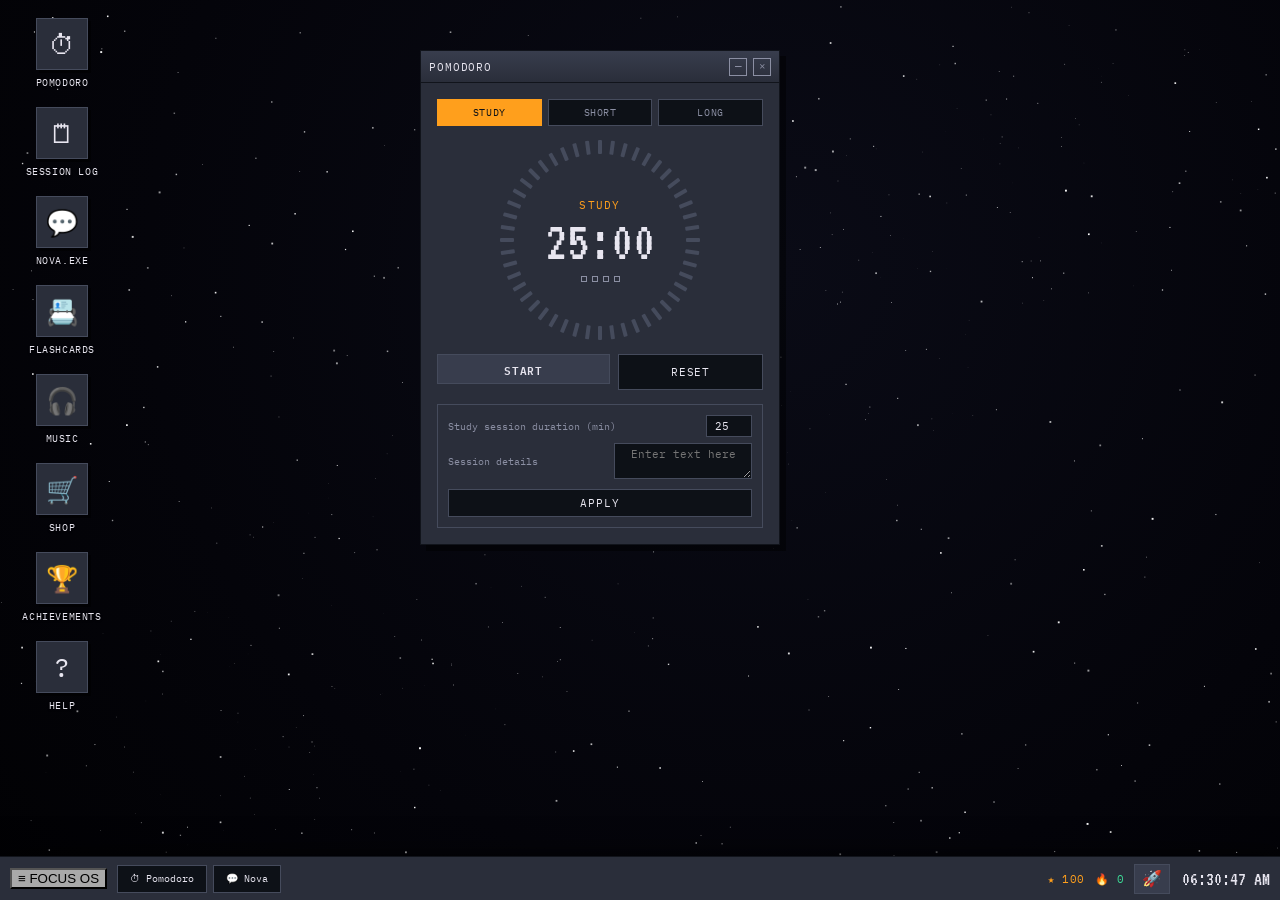
==== docs/index.html @ c4fb70cc "Rename docs" ====
<!DOCTYPE html>
<html lang="en">
<head>
  <meta charset="UTF-8">
  <meta name="viewport" content="width=device-width, initial-scale=1.0">
  <title>FocusOS — Master Environment</title>
  <link rel="preconnect" href="https://fonts.googleapis.com">
  <link href="https://fonts.googleapis.com/css2?family=VT323&family=IBM+Plex+Mono:wght@400;500;600&display=swap" rel="stylesheet">
  <link rel="stylesheet" type="text/css" href="style.css">
  <link rel="stylesheet" type="text/css" href="gamification.css">

  <script type="importmap">
  { "imports": {
      "three": "https://cdn.jsdelivr.net/npm/three@0.160.0/build/three.module.js",
      "three/addons/": "https://cdn.jsdelivr.net/npm/three@0.160.0/examples/jsm/"
  }}
  </script>

  <style>
    /* NUCLEAR OVERRIDE: Forces all container layers to become transparent glass */
    html, body, #desktop {
      background: transparent !important;
      background-image: none !important;
      font-family: 'IBM Plex Mono', monospace;
    }

    #space-bg {
      position: fixed;
      top: 0; left: 0;
      width: 100vw; height: 100vh;
      z-index: -100;
      pointer-events: none; 
    }

    /* ==========================================
       SHARED APP PALETTE (NOVA & FLASHCARDS)
    ========================================== */
    #win-nova, #win-flashcards {
      --bg: #0D1117;
      --panel: #2A2E3A;
      --panel-light: #383D4D;
      --text: #E8E6F0;
      --muted: #8B8FA3;
      --track: #454B5C;
      --focus: #FF9F1C;
      --short: #7C5CFF;
      --long: #3DDC97;
      --danger: #FF5470;
    }

    /* ==========================================
       NOVA.EXE SPECIFIC STYLES
    ========================================== */
    #win-nova {
      width: 420px; height: 540px;
      background: var(--panel);
      border: 1px solid #11141b;
      box-shadow: 6px 6px 0 rgba(0,0,0,0.45);
      display: none; flex-direction: column;
    }
    #win-nova .titlebar {
      background: linear-gradient(to bottom, var(--panel-light), var(--panel));
      border-bottom: 1px solid #11141b;
    }
    #win-nova .content {
      flex: 1; display: flex; flex-direction: column; overflow: hidden;
    }
    #win-nova .messages {
      flex: 1; overflow-y: auto; padding: 12px; display: flex; flex-direction: column; gap: 10px;
    }
    #win-nova .messages::-webkit-scrollbar { width: 6px; }
    #win-nova .messages::-webkit-scrollbar-track { background: var(--bg); }
    #win-nova .messages::-webkit-scrollbar-thumb { background: var(--track); }
    #win-nova .msg {
      max-width: 85%; padding: 8px 10px; font-size: 11px; line-height: 1.6; border: 1px solid var(--track); word-wrap: break-word;
    }
    #win-nova .msg-user { align-self: flex-end; background: var(--bg); }
    #win-nova .msg-nova { align-self: flex-start; background: var(--panel-light); }
    #win-nova .msg-label { font-size: 9px; letter-spacing: 0.08em; text-transform: uppercase; color: var(--muted); margin-bottom: 4px; }
    #win-nova .msg-user .msg-label { color: var(--focus); }
    #win-nova .msg-nova .msg-label { color: var(--short); }
    #win-nova .msg-body { color: var(--text); white-space: pre-wrap; }
    #win-nova .typing-indicator { align-self: flex-start; font-size: 10px; color: var(--muted); letter-spacing: 0.06em; padding: 6px 12px; display: none; }
    #win-nova .typing-indicator.visible { display: block; }
    #win-nova .empty-state { flex: 1; display: flex; align-items: center; justify-content: center; flex-direction: column; gap: 8px; color: var(--muted); }
    #win-nova .empty-state .glyph { font-size: 32px; opacity: 0.5; }
    #win-nova .empty-state .hint { font-size: 10px; letter-spacing: 0.06em; }
    #win-nova .input-bar { flex: none; display: flex; gap: 6px; padding: 10px 12px; border-top: 1px solid #11141b; background: var(--panel); }
    #win-nova .input-bar input { flex: 1; background: var(--bg); border: 1px solid var(--track); color: var(--text); font-family: inherit; font-size: 11px; padding: 8px; outline: none; }
    #win-nova .input-bar input:focus { border-color: var(--muted); }
    #win-nova .input-bar input::placeholder { color: var(--muted); }
    #win-nova .input-bar .btn { padding: 8px 14px; font-size: 10px; letter-spacing: 0.08em; font-family: inherit; background: var(--bg); border: 1px solid var(--track); color: var(--text); cursor: pointer; flex: none; }
    #win-nova .input-bar .btn.primary { background: var(--focus); color: #0D1117; border-color: var(--focus); font-weight: 600; }
    #win-nova .input-bar .btn.danger:hover { border-color: var(--danger); color: var(--danger); }
    #win-nova .chat-error { font-size: 10px; color: var(--danger); padding: 0 12px 6px; min-height: 0; letter-spacing: 0.04em; }

    /* ==========================================
       FLASHCARDS.EXE SPECIFIC STYLES
    ========================================== */
    #win-flashcards {
      width: 400px;
      background: var(--panel);
      border: 1px solid #11141b;
      box-shadow: 6px 6px 0 rgba(0,0,0,0.45);
      display: flex; flex-direction: column;
    }
    #win-flashcards .titlebar {
      background: linear-gradient(to bottom, var(--panel-light), var(--panel));
      border-bottom: 1px solid #11141b;
    }
    #win-flashcards .content { padding: 16px; }
    .fc-input-area { margin-bottom: 12px; }
    .fc-input-area textarea {
      width: 100%; height: 80px; background: var(--bg); border: 1px solid var(--track);
      color: var(--text); font-family: inherit; font-size: 11px; padding: 8px; resize: vertical; outline: none;
    }
    .fc-input-area textarea:focus { border-color: var(--muted); }
    .fc-input-area textarea::placeholder { color: var(--muted); }
    #win-flashcards .btn { padding: 8px 0; font-size: 11px; letter-spacing: 0.08em; font-family: inherit; background: var(--bg); border: 1px solid var(--track); color: var(--text); cursor: pointer; width: 100%; }
    #win-flashcards .btn:hover { border-color: var(--muted); }
    #win-flashcards .btn.primary { background: var(--focus); color: #0D1117; border-color: var(--focus); font-weight: 600; }
    #win-flashcards .btn.primary:hover { opacity: 0.9; }
    #win-flashcards .btn.primary:disabled { opacity: 0.4; cursor: not-allowed; }
    .fc-error { font-size: 10px; color: var(--danger); margin-top: 6px; min-height: 16px; letter-spacing: 0.04em; }
    .fc-loading { font-size: 10px; color: var(--muted); letter-spacing: 0.06em; text-align: center; padding: 8px 0; display: none; }
    .fc-loading.visible { display: block; }
    .fc-deck { display: none; flex-direction: column; align-items: center; margin-top: 14px; border-top: 1px solid var(--track); padding-top: 14px; }
    .fc-deck.visible { display: flex; }
    .fc-card-wrapper { perspective: 800px; width: 100%; height: 200px; cursor: pointer; }
    .fc-card { width: 100%; height: 100%; position: relative; transform-style: preserve-3d; transition: transform 0.5s ease; }
    .fc-card.flipped { transform: rotateY(180deg); }
    .fc-face { position: absolute; width: 100%; height: 100%; backface-visibility: hidden; display: flex; flex-direction: column; justify-content: center; align-items: center; padding: 20px; border: 1px solid var(--track); }
    .fc-front { background: var(--bg); }
    .fc-back { background: var(--panel-light); transform: rotateY(180deg); }
    .fc-meta { position: absolute; top: 10px; left: 12px; right: 12px; display: flex; justify-content: space-between; align-items: center; }
    .fc-subject { font-size: 9px; padding: 2px 8px; background: var(--panel); color: var(--muted); letter-spacing: 0.06em; text-transform: uppercase; }
    .fc-diff { font-size: 9px; padding: 2px 8px; font-weight: 600; letter-spacing: 0.06em; text-transform: uppercase; }
    .fc-diff-easy   { background: rgba(61,220,151,0.15); color: var(--long); }
    .fc-diff-medium { background: rgba(255,159,28,0.15); color: var(--focus); }
    .fc-diff-hard   { background: rgba(255,84,112,0.15); color: var(--danger); }
    .fc-text { font-size: 13px; line-height: 1.6; text-align: center; color: var(--text); padding: 0 4px; }
    .fc-hint { position: absolute; bottom: 10px; font-size: 9px; color: var(--muted); letter-spacing: 0.08em; }
    .fc-glow-easy   { box-shadow: 0 0 12px rgba(61,220,151,0.15); }
    .fc-glow-medium { box-shadow: 0 0 12px rgba(255,159,28,0.15); }
    .fc-glow-hard   { box-shadow: 0 0 12px rgba(255,84,112,0.15); }
    .fc-nav { display: flex; align-items: center; justify-content: space-between; width: 100%; margin-top: 10px; gap: 8px; }
    .fc-nav .btn { width: auto !important; padding: 6px 14px !important; font-size: 10px !important; }
    .fc-counter { font-family: 'VT323', monospace; font-size: 20px; color: var(--muted); letter-spacing: 2px; }
    .fc-dots { display: flex; gap: 5px; margin-top: 10px; justify-content: center; flex-wrap: wrap; }
    .fc-dot { width: 6px; height: 6px; border: 1px solid var(--muted); background: transparent; cursor: pointer; }
    .fc-dot.active { background: var(--focus); border-color: var(--focus); }

    #ufo-ambient {
      position: fixed;
      z-index: -99;
      pointer-events: none;
      width: 35px;
      height: auto;
      opacity: 0.85;
      filter: brightness(0.8);
    }
  </style>
</head>
<body>

  <canvas id="space-bg"></canvas>
  <img id="ufo-ambient" src="WIthoutLaser.png" alt="">

  <div id="desktop">
    <div class="icons">
      <div class="icon" ondblclick="openWindow('pomodoro')">
        <div class="glyph">⏱</div>
        <div class="label">POMODORO</div>
      </div>
      <div class="icon" ondblclick="openWindow('log')">
        <div class="glyph">🗒</div>
        <div class="label">SESSION LOG</div>
      </div>
      <div class="icon" ondblclick="openWindow('nova')">
        <div class="glyph">💬</div>
        <div class="label">NOVA.EXE</div>
      </div>
      <div class="icon" ondblclick="openWindow('flashcards')">
        <div class="glyph">📇</div>
        <div class="label">FLASHCARDS</div>
      </div>
      <div class="icon" ondblclick="openWindow('music')">
        <div class="glyph">🎧</div>
        <div class="label">MUSIC</div>
      </div>
      <div class="icon" ondblclick="openWindow('shop')">
        <div class="glyph">🛒</div>
        <div class="label">SHOP</div>
      </div>
      <div class="icon" ondblclick="openWindow('achievements')">
        <div class="glyph">🏆</div>
        <div class="label">ACHIEVEMENTS</div>
      </div>
      <div class="icon" ondblclick="openWindow('help')">
        <div class="glyph">?</div>
        <div class="label">HELP</div>
      </div>
    </div>

    <div class="window" id="win-pomodoro" style="left:calc(50% - 220px); top:50px;">
      <div class="titlebar" data-handle>
        <span class="name">POMODORO</span>
        <div class="winbtns">
          <button class="winbtn" onclick="minimizeWindow('pomodoro')">—</button>
          <button class="winbtn" onclick="closeWindow('pomodoro')">×</button>
        </div>
      </div>
      <div class="content">
        <div class="mode-tabs">
          <button class="mode-tab" data-mode="focus" onclick="switchMode('focus')">STUDY</button>
          <button class="mode-tab" data-mode="short" onclick="switchMode('short')">SHORT</button>
          <button class="mode-tab" data-mode="long" onclick="switchMode('long')">LONG</button>
        </div>
        <div class="ring" id="ring">
          <div class="ring-center">
            <div class="mode-label" id="mode-label">STUDY</div>
            <div class="timer-display" id="timer-display">25:00</div>
            <div class="pips" id="pips"></div>
          </div>
        </div>
        <div class="controls">
          <button class="btn primary" id="start-btn" onclick="toggleTimer()">START</button>
          <button class="btn danger" onclick="resetTimer()">RESET</button>
        </div>
        <div class="settings">
          <div class="row" id="study"><span>Study session duration (min)</span><input id="set-focus" type="number" value="25" min="1"></div>
          <div class="row" id="short"><span>Short break duration (min)</span><input id="set-short" type="number" value="5" min="1"></div>
          <div class="row" id="long"><span>Long break duration (min)</span><input id="set-long" type="number" value="15" min="1"></div>
          <div class="row"><span>Session details</span><textarea id="session-details" placeholder="Enter text here"></textarea></div>
          <button class="btn apply" onclick="applySettings()">APPLY</button>
        </div>
      </div>
    </div>

    <div class="window" id="win-log" style="left:calc(50% - 120px); top:120px; display:none;">
      <div class="titlebar" data-handle>
        <span class="name">SESSION_LOG.TXT</span>
        <div class="winbtns">
          <button class="winbtn" onclick="minimizeWindow('log')">—</button>
          <button class="winbtn" onclick="closeWindow('log')">×</button>
        </div>
      </div>
      <div class="content">
        <div class="log-header">TODAY'S SESSIONS</div>
        <div id="log-list"></div>
      </div>
    </div>

    <div class="window" id="win-nova" style="left:calc(50% + 20px); top:50px;">
      <div class="titlebar" data-handle>
        <span class="name">NOVA.EXE</span>
        <div class="winbtns">
          <button class="winbtn" onclick="minimizeWindow('nova')">—</button>
          <button class="winbtn" onclick="closeWindow('nova')">×</button>
        </div>
      </div>
      <div class="content">
        <div class="messages" id="messages">
          <div class="empty-state" id="emptyState">
            <div class="glyph">💬</div>
            <div class="hint">ASK NOVA ANYTHING — YOUR AI STUDY BUDDY</div>
          </div>
        </div>
        <div class="typing-indicator" id="typing">NOVA IS THINKING ...</div>
        <div class="chat-error" id="chatError"></div>
        <div class="input-bar">
          <input type="text" id="chatInput" placeholder="Ask Nova a question..." autocomplete="off">
          <button class="btn primary" id="sendBtn">SEND</button>
          <button class="btn danger" id="clearBtn" title="Clear conversation">CLR</button>
        </div>
      </div>
    </div>

    <div class="window" id="win-flashcards" style="left:calc(50% - 200px); top:150px; display:none;">
      <div class="titlebar" data-handle>
        <span class="name">FLASHCARDS.EXE</span>
        <div class="winbtns">
          <button class="winbtn" onclick="minimizeWindow('flashcards')">—</button>
          <button class="winbtn" onclick="closeWindow('flashcards')">×</button>
        </div>
      </div>
      <div class="content">
        <div class="fc-input-area">
          <textarea id="fcInput" placeholder="Paste study conversation or describe a topic..."></textarea>
        </div>
        <button class="btn primary" id="fcGenBtn">GENERATE</button>
        <div class="fc-error" id="fcError"></div>
        <div class="fc-loading" id="fcLoading">GENERATING FLASHCARDS ...</div>
        <div class="fc-deck" id="fcDeck">
          <div class="fc-card-wrapper" id="fcCardWrapper">
            <div class="fc-card" id="fcCard">
              <div class="fc-face fc-front">
                <div class="fc-meta">
                  <span class="fc-subject" id="fcSubject"></span>
                  <span class="fc-diff" id="fcDiff"></span>
                </div>
                <p class="fc-text" id="fcQuestion"></p>
                <span class="fc-hint">CLICK TO FLIP</span>
              </div>
              <div class="fc-face fc-back">
                <p class="fc-text" id="fcAnswer"></p>
                <span class="fc-hint">CLICK TO FLIP BACK</span>
              </div>
            </div>
          </div>
          <div class="fc-nav">
            <button class="btn" id="fcPrev">◄ PREV</button>
            <span class="fc-counter" id="fcCounter">1 / 1</span>
            <button class="btn" id="fcNext">NEXT ►</button>
          </div>
          <div class="fc-dots" id="fcDots"></div>
        </div>
      </div>
    </div>

    <div class="window" id="win-music" style="left:calc(50% - 120px); top:120px; display:none;">
      <div class="titlebar" data-handle>
        <span class="name">MUSIC</span>
        <div class="winbtns">
          <button class="winbtn" onclick="minimizeWindow('music')">—</button>
          <button class="winbtn" onclick="closeWindow('music')">×</button>
        </div>
      </div>
      <div class="content">
        <div class="log-header">NOW PLAYING</div>
        <div id="music-panel">
          <div id="vinyl-player"><img id="vinyl" src="record.png"></div>
          <div id="player">
            <div id="song-name">Falling Behind</div>
            <div id="artist-name" class="log-header">Luffy</div>
            <button class="music-controls" onclick="lastSong()">⏮</button>
            <button class="music-controls" onclick="playSong(currentIndex, true)">►⏸</button>
            <button class="music-controls" onclick="nextSong()">⏭</button>
          </div>
          <audio id="falling-behind" src="fallingbehind.wav" onended="songFinished()"></audio>
          <audio id="from-the-start" src="fromthestart.mp3" onended="songFinished()"></audio>
          <audio id="interstellar" src="interstellar.m4a" onended="songFinished()"></audio>
        </div>
      </div>
    </div>

    <div class="window" id="win-help" style="left:calc(50% - 120px); top:120px; display:none;">
      <div class="titlebar" data-handle>
        <span class="name">HELP_CENTER.TXT</span>
        <div class="winbtns">
          <button class="winbtn" onclick="minimizeWindow('help')">—</button>
          <button class="winbtn" onclick="closeWindow('help')">×</button>
        </div>
      </div>
      <div class="content">
        <div class="log-header" style="font-size: 12.5px;">Frequently Asked Questions (FAQ)</div>
        <div class="log-header">
          <b>- What is Pomodoro?</b>
          <br>
          <p>The pomodoro technique is a popular time management method that enhances productivity and prevents burnout by separating work into timed intervals with short breaks in between.</p>
          <p>It was invented in the late 1980s by a procrastination-prone Italian university student named Francesco Cirillo.</p>
          <p>Fun fact: The technique's name can be attributed to Cirillo's tomato-shaped kitchen timer, with Pomodoro being the Italian word for tomato.</p>
        </div>
        <div class="log-header">
          <b>-How can I use the Pomodoro technique?</b>
          <br>
          <p style="margin-bottom: 0rem;">The structure of the Pomodoro technique is as follows:</p>
          <ol>
            <li>Choose a simple task or part of a larger one to focus on.</li>
            <li><b>Study Session</b> (25 minutes)</li>
            <li><b>Short Break</b> (5 minutes)</li>
            <li>Repeat previous two steps three more times</li>
            <li>After completing four "Pomodoros" (Study Sessions), take a <b>Long Break</b> (15 minutes)</li>
          </ol>
        </div>
      </div>
    </div>

  <!-- Shop Window -->
  <div class="window" id="win-shop" style="left:calc(50% - 180px); top:80px; display:none;">
    <div class="titlebar" data-handle>
      <span class="name">SHOP</span>
      <div class="winbtns">
        <button class="winbtn" onclick="minimizeWindow('shop')">—</button>
        <button class="winbtn" onclick="closeWindow('shop')">×</button>
      </div>
    </div>
    <div class="content">
      <div class="shop-header">
        <span id="shop-balance">★ 0</span>
        <div class="shop-tabs">
          <button class="shop-tab active" data-category="planet" onclick="switchShopCategory('planet')">PLANETS</button>
          <button class="shop-tab" data-category="cosmetic" onclick="switchShopCategory('cosmetic')">COLORS</button>
          <button class="shop-tab" data-category="sound" onclick="switchShopCategory('sound')">SOUNDS</button>
        </div>
      </div>
      <div id="shop-grid" class="shop-grid"></div>
    </div>
  </div>

  <!-- Achievements Window -->
  <div class="window" id="win-achievements" style="left:calc(50% + 20px); top:80px; display:none;">
    <div class="titlebar" data-handle>
      <span class="name">ACHIEVEMENTS</span>
      <div class="winbtns">
        <button class="winbtn" onclick="minimizeWindow('achievements')">—</button>
        <button class="winbtn" onclick="closeWindow('achievements')">×</button>
      </div>
    </div>
    <div class="content">
      <div class="ach-stats">
        <div class="ach-stat"><span class="ach-stat-value" id="ach-stat-sessions">0</span><span class="ach-stat-label">Sessions</span></div>
        <div class="ach-stat"><span class="ach-stat-value" id="ach-stat-time">0m</span><span class="ach-stat-label">Study Time</span></div>
        <div class="ach-stat"><span class="ach-stat-value" id="ach-stat-streak">0d</span><span class="ach-stat-label">Streak</span></div>
        <div class="ach-stat"><span class="ach-stat-value" id="ach-stat-longest">0d</span><span class="ach-stat-label">Best</span></div>
      </div>
      <div id="planet-progress" class="ach-progress"></div>
      <div id="ach-list" class="ach-list"></div>
    </div>
  </div>

  </div>

  <!-- Space Progress Drawer -->
  <div id="space-drawer" class="space-drawer">
    <div class="space-drawer-header">
      <span class="space-drawer-title">SPACE PROGRESS</span>
      <div class="space-drawer-controls">
        <button class="space-drawer-btn" id="btnSpaceOrbit">ORBIT VIEW</button>
        <button class="space-drawer-btn close" id="btnSpaceClose">&times;</button>
      </div>
    </div>
    <div class="space-drawer-viewport" id="space-viewport">
      <canvas id="space-scene"></canvas>
      <div class="space-flash" id="space-flash"></div>
      <div class="space-planet-label" id="space-planet-label"></div>
      <div class="space-dots" id="space-dots"></div>
    </div>
  </div>

  <div id="taskbar">
    <button id="start-btn-main" onclick="toggleStartMenu()">≡ FOCUS OS</button>
    <div id="start-menu">
      <div class="menu-item" onclick="openWindow('pomodoro'); toggleStartMenu()">⏱ Pomodoro</div>
      <div class="menu-item" onclick="openWindow('log'); toggleStartMenu()">🗒 Session Log</div>
      <div class="menu-item" onclick="openWindow('nova'); toggleStartMenu()">💬 Nova AI</div>
      <div class="menu-item" onclick="openWindow('flashcards'); toggleStartMenu()">📇 Flashcards</div>
      <div class="menu-item" onclick="openWindow('music'); toggleStartMenu()">🎧 Music</div>
      <div class="menu-item" onclick="openWindow('shop'); toggleStartMenu()">🛒 Shop</div>
      <div class="menu-item" onclick="openWindow('achievements'); toggleStartMenu()">🏆 Achievements</div>
      <div class="menu-item" onclick="openWindow('help'); toggleStartMenu()">? Help</div>
    </div>
    <div id="taskbar-items"></div>
    <span id="hud-points" class="hud-stat">★ 0</span>
    <span id="hud-streak" class="hud-stat">🔥 0</span>
    <button id="space-drawer-toggle" class="space-toggle-btn" title="Space Progress">🚀</button>
    <div id="clock">00:00:00</div>
  </div>

  <script src="script.js"></script>
  <script src="gamification.js"></script>
  <script type="module" src="space-bridge.js"></script>

  <script>
    // ==========================================
    // 1. STARFIELD CANVAS ANIMATION
    // ==========================================
    (() => {
        const canvas = document.getElementById('space-bg');
        const ctx = canvas.getContext('2d');
        let stars = [];
        const shootingStars = [];

        function resize() {
            canvas.width = window.innerWidth;
            canvas.height = window.innerHeight;
            initStars();
        }

        function initStars() {
            stars = [];
            const baseStarCount = Math.floor((canvas.width * canvas.height) / 3500);

            for (let i = 0; i < baseStarCount; i++) {
                stars.push({
                    x: Math.random() * canvas.width,
                    y: Math.random() * canvas.height,
                    size: (Math.random() * 1.35) + 0.6,
                    alpha: (Math.random() * 0.5) + 0.5,
                    alphaChange: (Math.random() * 0.018) - 0.009
                });
            }

            const clusterCount = Math.floor(baseStarCount * 0.95);
            for (let i = 0; i < clusterCount; i++) {
                const startX = Math.random() * canvas.width;
                const startY = (canvas.height - (startX * (canvas.height / canvas.width))) + ((Math.random() - 0.5) * (canvas.height * 0.45));
                stars.push({
                    x: startX, y: startY,
                    size: (Math.random() * 0.85) + 0.2, 
                    alpha: (Math.random() * 0.45) + 0.35,
                    alphaChange: (Math.random() * 0.012) - 0.006
                });
            }
        }

        class ShootingStar {
            constructor() { this.reset(); }
            reset() {
                if (Math.random() > 0.5) {
                    this.x = Math.random() * canvas.width;
                    this.y = -10;
                } else {
                    this.x = canvas.width + 10;
                    this.y = Math.random() * (canvas.height * 0.5);
                }
                this.len = (Math.random() * 60) + 45;
                this.speed = (Math.random() * 4.5) + 7;
                this.size = (Math.random() * 1.3) + 0.9;
                this.angle = Math.PI / 3.8; 
                this.opacity = 0;
                this.fadeIn = true;
                this.delay = (Math.random() * 400) + 150; 
            }

            update() {
                if (this.delay > 0) { this.delay--; return; }
                this.x -= Math.cos(this.angle) * this.speed;
                this.y += Math.sin(this.angle) * this.speed;
                
                if (this.fadeIn) {
                    this.opacity += 0.06; 
                    if (this.opacity >= 1) { this.opacity = 1; this.fadeIn = false; }
                } else { 
                    this.opacity -= 0.018; 
                }

                if (this.x < -this.len || this.y > canvas.height + this.len || this.opacity <= 0) {
                    this.reset();
                }
            }

            draw() {
                if (this.delay > 0 || this.opacity <= 0) return;
                const tailX = this.x + (Math.cos(this.angle) * this.len);
                const tailY = this.y - (Math.sin(this.angle) * this.len);
                ctx.save();
                const gradient = ctx.createLinearGradient(this.x, this.y, tailX, tailY);
                gradient.addColorStop(0, `rgba(255, 255, 255, ${this.opacity})`);
                gradient.addColorStop(0.15, `rgba(255, 228, 195, ${this.opacity * 0.85})`);
                gradient.addColorStop(1, `rgba(255, 255, 255, 0)`);
                ctx.lineWidth = this.size;
                ctx.lineCap = "round";
                ctx.strokeStyle = gradient;
                ctx.beginPath();
                ctx.moveTo(this.x, this.y);
                ctx.lineTo(tailX, tailY);
                ctx.stroke();
                ctx.restore();
            }
        }

        window.addEventListener('resize', resize);
        shootingStars.push(new ShootingStar(), new ShootingStar());

        const ufoEl = document.getElementById('ufo-ambient');
        const ufo = {
            x: Math.random() * window.innerWidth,
            y: Math.random() * window.innerHeight * 0.4 + 40,
            vx: 0.3, vy: 0.15,
            tx: Math.random() * window.innerWidth,
            ty: Math.random() * window.innerHeight * 0.4 + 40,
            cd: 0, bob: 0
        };

        function animate() {
            const bgGrad = ctx.createRadialGradient(
                canvas.width * 0.6, canvas.height * 0.3, 10,
                canvas.width * 0.6, canvas.height * 0.3, canvas.width * 0.8
            );
            bgGrad.addColorStop(0, '#0a0b16');   
            bgGrad.addColorStop(0.6, '#04040a'); 
            bgGrad.addColorStop(1, '#010103');   
            ctx.fillStyle = bgGrad;
            ctx.fillRect(0, 0, canvas.width, canvas.height);

            stars.forEach(s => {
                s.alpha += s.alphaChange;
                if (s.alpha <= 0.4 || s.alpha >= 1) s.alphaChange *= -1; 
                ctx.fillStyle = `rgba(255, 255, 255, ${s.alpha})`;
                ctx.fillRect(s.x, s.y, s.size, s.size);
            });

            shootingStars.forEach(ss => { ss.update(); ss.draw(); });

            ufo.cd++;
            ufo.bob += 0.025;
            if (ufo.cd > 350 || Math.hypot(ufo.x - ufo.tx, ufo.y - ufo.ty) < 30) {
                ufo.tx = Math.random() * (canvas.width - 80) + 40;
                ufo.ty = Math.random() * (canvas.height * 0.5) + 30;
                ufo.cd = 0;
            }
            ufo.vx += (ufo.tx - ufo.x) * 0.00015;
            ufo.vy += (ufo.ty - ufo.y) * 0.00015;
            ufo.vx *= 0.997;
            ufo.vy *= 0.997;
            ufo.x += ufo.vx;
            ufo.y += ufo.vy;
            ufoEl.style.left = ufo.x + 'px';
            ufoEl.style.top = (ufo.y + Math.sin(ufo.bob) * 2.5) + 'px';
            ufoEl.style.transform = 'rotate(' + (ufo.vx * 3) + 'deg)';

            requestAnimationFrame(animate);
        }

        resize();
        animate();
    })();


    // ==========================================
    // 2. NOVA.EXE CHAT LOGIC
    // ==========================================
    const messagesEl = document.getElementById('messages');
    const emptyState = document.getElementById('emptyState');
    const typingEl   = document.getElementById('typing');
    const chatError  = document.getElementById('chatError');
    const chatInput  = document.getElementById('chatInput');
    const sendBtn    = document.getElementById('sendBtn');
    const clearBtn   = document.getElementById('clearBtn');

    let sending = false;

    function addMessage(role, text) {
      emptyState.style.display = 'none';
      const msg = document.createElement('div');
      msg.className = 'msg ' + (role === 'user' ? 'msg-user' : 'msg-nova');

      const label = document.createElement('div');
      label.className = 'msg-label';
      label.textContent = role === 'user' ? 'YOU' : 'NOVA';

      const body = document.createElement('div');
      body.className = 'msg-body'; body.textContent = text;

      msg.appendChild(label); msg.appendChild(body);
      messagesEl.appendChild(msg);
      messagesEl.scrollTop = messagesEl.scrollHeight;
    }

    async function sendMessage() {
      const text = chatInput.value.trim(); chatError.textContent = '';
      if (!text || sending) return;

      addMessage('user', text); chatInput.value = '';
      sending = true; sendBtn.disabled = true; typingEl.classList.add('visible');

      try {
        const res = await fetch('/api/chat', {
          method: 'POST', headers: { 'Content-Type': 'application/json' },
          body: JSON.stringify({ message: text })
        });
        const data = await res.json();
        if (data.error) { chatError.textContent = data.error; return; }
        addMessage('assistant', data.reply);
      } catch (err) {
        chatError.textContent = 'FAILED TO CONNECT TO SERVER.';
      } finally {
        sending = false; sendBtn.disabled = false; typingEl.classList.remove('visible'); chatInput.focus();
      }
    }

    async function clearChat() {
      try {
        await fetch('/api/chat/clear', { method: 'POST' });
        messagesEl.innerHTML = ''; messagesEl.appendChild(emptyState);
        emptyState.style.display = 'flex'; chatError.textContent = '';
      } catch (err) { chatError.textContent = 'FAILED TO CLEAR CHAT.'; }
    }

    async function loadHistory() {
      try {
        const res = await fetch('/api/chat/history'); const data = await res.json();
        if (data.messages && data.messages.length > 0) {
          data.messages.forEach(function(msg) { addMessage(msg.role, msg.content); });
        }
      } catch (err) {}
    }

    sendBtn.addEventListener('click', sendMessage);
    clearBtn.addEventListener('click', clearChat);
    chatInput.addEventListener('keydown', function(e) {
      if (e.key === 'Enter' && !e.shiftKey) { e.preventDefault(); sendMessage(); }
    });

    loadHistory();


    // ==========================================
    // 3. FLASHCARDS.EXE LOGIC
    // ==========================================
    let fcCards = [];
    let fcIndex = 0;
    let fcFlipped = false;

    const fcCard      = document.getElementById('fcCard');
    const fcCardWrap  = document.getElementById('fcCardWrapper');
    const fcDeck      = document.getElementById('fcDeck');
    const fcQuestion  = document.getElementById('fcQuestion');
    const fcAnswer    = document.getElementById('fcAnswer');
    const fcSubject   = document.getElementById('fcSubject');
    const fcDiff      = document.getElementById('fcDiff');
    const fcCounter   = document.getElementById('fcCounter');
    const fcDotsEl    = document.getElementById('fcDots');
    const fcGenBtn    = document.getElementById('fcGenBtn');
    const fcInput     = document.getElementById('fcInput');
    const fcErrorEl   = document.getElementById('fcError');
    const fcLoadingEl = document.getElementById('fcLoading');
    const fcPrevBtn   = document.getElementById('fcPrev');
    const fcNextBtn   = document.getElementById('fcNext');

    function fcRender(index) {
      const card = fcCards[index];
      if (!card) return;

      if (fcFlipped) { fcCard.classList.remove('flipped'); fcFlipped = false; }

      fcQuestion.textContent = card.question;
      fcAnswer.textContent = card.answer;
      fcSubject.textContent = card.subject;

      const diff = card.difficulty;
      fcDiff.textContent = diff;
      fcDiff.className = 'fc-diff fc-diff-' + diff;
      fcCard.className = 'fc-card fc-glow-' + diff;
      fcCounter.textContent = (index + 1) + ' / ' + fcCards.length;

      document.querySelectorAll('.fc-dot').forEach(function(d, i) {
        d.classList.toggle('active', i === index);
      });
    }

    function fcBuildDots() {
      fcDotsEl.innerHTML = '';
      for (let i = 0; i < fcCards.length; i++) {
        const dot = document.createElement('div');
        dot.className = 'fc-dot' + (i === 0 ? ' active' : '');
        dot.addEventListener('click', function() { fcIndex = i; fcRender(i); });
        fcDotsEl.appendChild(dot);
      }
    }

    function fcFlip() {
      fcFlipped = !fcFlipped;
      fcCard.classList.toggle('flipped', fcFlipped);
    }

    function fcNext() {
      if (fcCards.length === 0) return;
      fcIndex = (fcIndex + 1) % fcCards.length;
      fcRender(fcIndex);
    }

    function fcPrev() {
      if (fcCards.length === 0) return;
      fcIndex = (fcIndex - 1 + fcCards.length) % fcCards.length;
      fcRender(fcIndex);
    }

    async function fcGenerate() {
      const text = fcInput.value.trim(); fcErrorEl.textContent = '';
      if (!text) { fcErrorEl.textContent = 'ENTER STUDY TEXT FIRST.'; return; }

      fcGenBtn.disabled = true; fcLoadingEl.classList.add('visible');

      try {
        const res = await fetch('/api/generate', {
          method: 'POST', headers: { 'Content-Type': 'application/json' },
          body: JSON.stringify({ text: text })
        });
        const data = await res.json();
        if (data.error) { fcErrorEl.textContent = data.error; return; }
        if (!data.cards || data.cards.length === 0) {
          fcErrorEl.textContent = 'NO CARDS GENERATED. ADD MORE DETAIL.'; return;
        }

        fcCards = data.cards; fcIndex = 0; fcFlipped = false;
        fcBuildDots(); fcRender(0); fcDeck.classList.add('visible');
      } catch (err) {
        fcErrorEl.textContent = 'FAILED TO CONNECT TO SERVER.';
      } finally {
        fcGenBtn.disabled = false; fcLoadingEl.classList.remove('visible');
      }
    }

    fcCardWrap.addEventListener('click', fcFlip);
    fcPrevBtn.addEventListener('click', fcPrev);
    fcNextBtn.addEventListener('click', fcNext);
    fcGenBtn.addEventListener('click', fcGenerate);

    // Context-Aware Keyboard Navigator 
    document.addEventListener('keydown', function(e) {
      const fcWindowEl = document.getElementById('win-flashcards');
      // Ignore keypresses if Flashcard window is hidden or user is actively typing inside an input/textarea
      if (!fcWindowEl || fcWindowEl.style.display === 'none') return;
      if (['TEXTAREA', 'INPUT'].includes(e.target.tagName)) return;

      if (e.key === 'ArrowLeft') fcPrev();
      else if (e.key === 'ArrowRight') fcNext();
      else if (e.key === ' ' || e.key === 'Enter') { e.preventDefault(); fcFlip(); }
    });

  </script>
</body>
</html>
---- docs/style.css ----
:root {
    --bg: #0D1117;
    --panel: #2A2E3A;
    --panel-light: #383D4D;
    --text: #E8E6F0;
    --muted: #8B8FA3;
    --track: #454B5C;
    --focus: #FF9F1C;
    --short: #7C5CFF;
    --long: #3DDC97;
    --danger: #FF5470;
}

* {
    box-sizing: border-box;
}

html,
body {
    margin: 0;
    padding: 0;
    width: 100%;
    height: 100%;
    color: var(--text);
    font-family: 'IBM Plex Mono', monospace;
    overflow: hidden;
    -webkit-font-smoothing: antialiased;
}

#desktop {
    position: relative;
    width: 100%;
    height: calc(100% - 44px);
    overflow: hidden;
    background-image: url(./city.jpg);
    background-size: cover;
    background-position: center;
    /*background:
        repeating-linear-gradient(0deg, rgba(255, 255, 255, 0.025) 0px, rgba(255, 255, 255, 0.025) 1px, transparent 1px, transparent 3px),
        radial-gradient(circle at 20% 10%, rgba(124, 92, 255, 0.08), transparent 40%),
        radial-gradient(circle at 80% 85%, rgba(255, 159, 28, 0.06), transparent 40%),
        var(--bg);*/
}

/* ---------- Desktop icons ---------- */
.icons {
    position: absolute;
    top: 18px;
    left: 18px;
    display: flex;
    flex-direction: column;
    gap: 18px;
}

.icon {
    width: 88px;
    text-align: center;
    cursor: pointer;
    user-select: none;
}

.icon .glyph {
    width: 52px;
    height: 52px;
    margin: 0 auto 6px;
    display: flex;
    align-items: center;
    justify-content: center;
    font-size: 26px;
    background: var(--panel);
    border: 1px solid var(--track);
    box-shadow: 3px 3px 0 rgba(0, 0, 0, 0.45);
}

.icon:hover .glyph {
    border-color: var(--muted);
}

.icon:active .glyph {
    transform: translate(1px, 1px);
    box-shadow: 2px 2px 0 rgba(0, 0, 0, 0.45);
}

.icon .label {
    font-size: 10px;
    letter-spacing: 0.06em;
    color: var(--text);
    text-shadow: 0 1px 2px rgba(0, 0, 0, 0.6);
}

/* ---------- Windows ---------- */
.window {
    position: absolute;
    display: flex;
    flex-direction: column;
    width: 360px;
    background: var(--panel);
    border: 1px solid #11141b;
    box-shadow: 6px 6px 0 rgba(0, 0, 0, 0.45);
}

.titlebar {
    height: 32px;
    flex: none;
    display: flex;
    align-items: center;
    justify-content: space-between;
    padding: 0 8px;
    cursor: move;
    background: linear-gradient(to bottom, var(--panel-light), var(--panel));
    border-bottom: 1px solid #11141b;
}

.titlebar .name {
    font-size: 11px;
    letter-spacing: 0.08em;
    color: var(--text);
}

.winbtns {
    display: flex;
    gap: 6px;
}

.winbtn {
    width: 18px;
    height: 18px;
    border: 1px solid var(--muted);
    background: transparent;
    color: var(--muted);
    font-size: 11px;
    line-height: 1;
    cursor: pointer;
    display: flex;
    align-items: center;
    justify-content: center;
    font-family: inherit;
}

.winbtn:hover {
    border-color: var(--text);
    color: var(--text);
}

.content {
    padding: 16px;
}

/* ---------- Pomodoro app ---------- */
.mode-tabs {
    display: flex;
    gap: 6px;
    margin-bottom: 14px;
}

.mode-tab {
    flex: 1;
    padding: 6px 0;
    font-size: 10px;
    letter-spacing: 0.06em;
    background: var(--bg);
    border: 1px solid var(--track);
    color: var(--muted);
    cursor: pointer;
    font-family: inherit;
}

.mode-tab.active {
    color: #0D1117;
    border-color: transparent;
}

#ring.mode-focus .mode-tab.active {
    background: var(--focus);
}

.mode-tabs .mode-tab[data-mode="focus"].active {
    background: var(--focus);
    color: #0D1117;
}

.mode-tabs .mode-tab[data-mode="short"].active {
    background: var(--short);
    color: #0D1117;
}

.mode-tabs .mode-tab[data-mode="long"].active {
    background: var(--long);
    color: #0D1117;
}

.ring {
    position: relative;
    width: 200px;
    height: 200px;
    margin: 0 auto 14px;
}

.tick {
    position: absolute;
    left: 50%;
    top: 50%;
    width: 4px;
    height: 14px;
    margin-left: -2px;
    margin-top: -100px;
    transform-origin: 50% 100px;
    background: var(--track);
    border-radius: 1px;
}

.ring.mode-focus .tick.lit {
    background: var(--focus);
    box-shadow: 0 0 6px var(--focus);
}

.ring.mode-short .tick.lit {
    background: var(--short);
    box-shadow: 0 0 6px var(--short);
}

.ring.mode-long .tick.lit {
    background: var(--long);
    box-shadow: 0 0 6px var(--long);
}

.ring-center {
    position: absolute;
    inset: 0;
    display: flex;
    flex-direction: column;
    align-items: center;
    justify-content: center;
    gap: 2px;
}

.mode-label {
    font-size: 11px;
    letter-spacing: 0.12em;
    color: var(--muted);
}

.ring.mode-focus .mode-label {
    color: var(--focus);
}

.ring.mode-short .mode-label {
    color: var(--short);
}

.ring.mode-long .mode-label {
    color: var(--long);
}

.timer-display {
    font-family: 'VT323', monospace;
    font-size: 56px;
    line-height: 1;
    color: var(--text);
}

.pips {
    display: flex;
    gap: 5px;
    margin-top: 4px;
}

.pip {
    width: 6px;
    height: 6px;
    border: 1px solid var(--muted);
    background: transparent;
}

.pip.filled {
    background: var(--focus);
    border-color: var(--focus);
}

.controls {
    display: flex;
    gap: 8px;
    margin-bottom: 14px;
}

.btn {
    flex: 1;
    padding: 10px 0;
    font-size: 11px;
    letter-spacing: 0.08em;
    font-family: inherit;
    background: var(--bg);
    border: 1px solid var(--track);
    color: var(--text);
    cursor: pointer;
}

.btn:hover {
    border-color: var(--muted);
}

.btn.primary {
    background: var(--focus);
    color: #0D1117;
    border-color: var(--focus);
    font-weight: 600;
}

.btn.danger:hover {
    border-color: var(--danger);
    color: var(--danger);
}

.settings {
    border: 1px solid var(--track);
    padding: 10px;
    font-size: 10px;
    color: var(--muted);
}

.settings .row {
    display: flex;
    align-items: center;
    justify-content: space-between;
    margin-bottom: 6px;
}

.settings input {
    width: 46px;
    background: var(--bg);
    border: 1px solid var(--track);
    color: var(--text);
    font-family: inherit;
    font-size: 11px;
    padding: 3px 4px;
    text-align: center;
}

.settings textarea {
    width: 46px;
    background: var(--bg);
    border: 1px solid var(--track);
    color: var(--text);
    font-family: inherit;
    font-size: 11px;
    padding: 3px 4px;
    text-align: center;
    margin-left: 1rem;
}

#session-details {
    width: 138px;
    word-break: break-all;
}

.settings .apply {
    width: 100%;
    margin-top: 4px;
    padding: 6px 0;
}

/* ---------- Log app ---------- */
.log-header {
    font-size: 10px;
    letter-spacing: 0.08em;
    color: var(--muted);
    margin-bottom: 10px;
}

#log-list {
    display: flex;
    flex-direction: column;
    gap: 6px;
    max-height: 220px;
    overflow-y: auto;
}

.log-row {
    display: flex;
    justify-content: space-evenly;
    font-size: 11px;
    border-bottom: 1px solid var(--track);
    padding-bottom: 5px;
}

.log-type.lt-focus {
    color: var(--focus);
}

.log-type.lt-break {
    color: var(--short);
}

.log-time {
    color: var(--muted);
}

.log-empty {
    font-size: 11px;
    color: var(--muted);
}

/* ---------- Taskbar ---------- */
#taskbar {
    height: 44px;
    flex: none;
    display: flex;
    align-items: center;
    gap: 10px;
    padding: 0 10px;
    background: var(--panel);
    border-top: 1px solid #11141b;
}

#start-btn {
    height: 30px;
    padding: 0 14px;
    background: var(--panel-light);
    border: 1px solid var(--track);
    color: var(--text);
    font-family: inherit;
    font-size: 11px;
    letter-spacing: 0.06em;
    cursor: pointer;
}

#start-btn:hover {
    border-color: var(--muted);
}

#taskbar-items {
    display: flex;
    gap: 6px;
    flex: 1;
}

.taskpill {
    height: 28px;
    padding: 0 12px;
    background: var(--bg);
    border: 1px solid var(--track);
    color: var(--text);
    font-family: inherit;
    font-size: 10px;
    cursor: pointer;
}

.taskpill:hover {
    border-color: var(--muted);
}

#clock {
    font-family: 'VT323', monospace;
    font-size: 20px;
    color: var(--text);
    min-width: 90px;
    text-align: right;
}

#start-menu {
    position: absolute;
    bottom: 50px;
    left: 8px;
    width: 170px;
    background: var(--panel);
    border: 1px solid var(--track);
    box-shadow: 5px 5px 0 rgba(0, 0, 0, 0.45);
    display: none;
    flex-direction: column;
}

#start-menu.open {
    display: flex;
}

.menu-item {
    padding: 10px 12px;
    font-size: 11px;
    letter-spacing: 0.04em;
    cursor: pointer;
    color: var(--text);
    border-bottom: 1px solid var(--track);
}

.menu-item:last-child {
    border-bottom: none;
}

.menu-item:hover {
    background: var(--panel-light);
}

#start-btn-main {
    background-color: darkgrey;
}

li {
    margin: 0rem;
}

#music-panel {
    display: flex; 
    flex-direction: row;
    gap: 2.25rem;
}

#vinyl-player {
    display: flex;
    flex-direction: row;
    background-color: grey;
    height: 100%;
    width: 50%;
    padding: 0.25rem;
}

#vinyl {
    animation: spin 5s linear infinite;
    animation-play-state: paused;
    transition: transform 0.5s ease;
    width: 100%;
    filter: drop-shadow(5px 3px 5px rgba(0,0,0,0.25));
}

#player {
    flex-direction: column; 
    justify-items: center;
    text-align: center;
    margin-top: 1.5rem;
}

#song-name {
    font-size: 0.85rem;
    margin-bottom: 0.15rem;
}

#artist-name {
}

.music-controls {
    background: transparent;
}

@keyframes spin {
  from {
    transform: rotate(0deg);
  }
  to {
    transform: rotate(360deg);
  }
}

/* ---------- Space Progress Drawer ---------- */
.space-drawer {
  position: fixed;
  bottom: 44px;
  left: 0;
  right: 0;
  height: 45vh;
  background: #0a0c14;
  border-top: 1px solid var(--track);
  box-shadow: 0 -4px 24px rgba(0, 0, 0, 0.6);
  z-index: 500;
  transform: translateY(100%);
  transition: transform 0.4s cubic-bezier(0.22, 1, 0.36, 1);
  display: flex;
  flex-direction: column;
  overflow: hidden;
}

.space-drawer.open {
  transform: translateY(0);
}

.space-drawer-header {
  height: 32px;
  flex: none;
  display: flex;
  align-items: center;
  justify-content: space-between;
  padding: 0 12px;
  background: var(--panel);
  border-bottom: 1px solid #11141b;
}

.space-drawer-title {
  font-size: 11px;
  letter-spacing: 0.08em;
  color: var(--muted);
}

.space-drawer-controls {
  display: flex;
  gap: 6px;
}

.space-drawer-btn {
  height: 22px;
  padding: 0 10px;
  background: var(--bg);
  border: 1px solid var(--track);
  color: var(--text);
  font-family: inherit;
  font-size: 9px;
  letter-spacing: 0.06em;
  cursor: pointer;
}

.space-drawer-btn:hover {
  border-color: var(--muted);
}

.space-drawer-btn.close {
  width: 22px;
  padding: 0;
  display: flex;
  align-items: center;
  justify-content: center;
  font-size: 14px;
}

.space-drawer-viewport {
  flex: 1;
  position: relative;
  overflow: hidden;
}

.space-drawer-viewport canvas {
  display: block;
  width: 100%;
  height: 100%;
}

.space-flash {
  position: absolute;
  inset: 0;
  background: white;
  opacity: 0;
  pointer-events: none;
  transition: opacity 0.25s ease-out;
}

.space-planet-label {
  position: absolute;
  top: 12px;
  left: 16px;
  font-family: 'VT323', monospace;
  font-size: 24px;
  color: var(--text);
  text-shadow: 0 2px 8px rgba(0, 0, 0, 0.8);
  pointer-events: none;
}

.space-dots {
  position: absolute;
  bottom: 12px;
  left: 50%;
  transform: translateX(-50%);
  display: flex;
  gap: 8px;
  pointer-events: none;
}

.space-dot {
  width: 8px;
  height: 8px;
  border-radius: 50%;
  border: 1px solid var(--muted);
  background: transparent;
  transition: all 0.3s;
}

.space-dot.active {
  background: var(--focus);
  border-color: var(--focus);
  box-shadow: 0 0 6px var(--focus);
}

.space-dot.gone {
  background: var(--danger);
  border-color: var(--danger);
  opacity: 0.4;
}

.space-toggle-btn {
  height: 30px;
  width: 36px;
  background: var(--panel-light);
  border: 1px solid var(--track);
  color: var(--text);
  font-size: 16px;
  cursor: pointer;
  display: flex;
  align-items: center;
  justify-content: center;
  flex: none;
}

.space-toggle-btn:hover {
  border-color: var(--muted);
}

.hud-stat {
  font-size: 11px;
  color: var(--muted);
  letter-spacing: 0.04em;
  flex: none;
}

#taskbar {
  position: relative;
  z-index: 600;
}
---- docs/gamification.css ----
/* ===== FOCUSOS GAMIFICATION STYLES ===== */

/* ---------- Player HUD ---------- */
#player-hud {
    display: flex;
    gap: 12px;
    align-items: center;
}

#hud-points {
    font-size: 11px;
    color: var(--focus);
    letter-spacing: 0.04em;
}

#hud-streak {
    font-size: 11px;
    color: var(--long);
    letter-spacing: 0.04em;
}

/* ---------- Toast ---------- */
.toast-container {
    position: fixed;
    top: 16px;
    right: 16px;
    z-index: 9999;
    display: flex;
    flex-direction: column;
    gap: 6px;
    pointer-events: none;
}

.toast {
    padding: 8px 14px;
    background: var(--panel);
    border: 1px solid var(--focus);
    color: var(--text);
    font-size: 11px;
    font-family: 'IBM Plex Mono', monospace;
    box-shadow: 4px 4px 0 rgba(0,0,0,0.45);
    animation: toast-in 0.3s ease, toast-out 0.4s ease 2.5s forwards;
    pointer-events: auto;
}

@keyframes toast-in {
    from { opacity: 0; transform: translateX(20px); }
    to   { opacity: 1; transform: translateX(0); }
}

@keyframes toast-out {
    from { opacity: 1; }
    to   { opacity: 0; transform: translateY(-10px); }
}

/* ---------- Shop ---------- */
.shop-header {
    display: flex;
    justify-content: space-between;
    align-items: center;
    margin-bottom: 12px;
    padding: 8px 10px;
    background: var(--bg);
    border: 1px solid var(--track);
}

.shop-balance-label {
    font-size: 10px;
    color: var(--muted);
    letter-spacing: 0.08em;
}

.shop-balance {
    font-size: 14px;
    font-family: 'VT323', monospace;
    color: var(--focus);
}

.shop-tabs {
    display: flex;
    gap: 4px;
    margin-bottom: 10px;
}

.shop-tab {
    flex: 1;
    padding: 5px 0;
    font-size: 9px;
    letter-spacing: 0.06em;
    background: var(--bg);
    border: 1px solid var(--track);
    color: var(--muted);
    cursor: pointer;
    font-family: inherit;
}

.shop-tab.active {
    background: var(--focus);
    color: #0D1117;
    border-color: var(--focus);
}

.shop-grid {
    display: flex;
    flex-direction: column;
    gap: 6px;
    max-height: 280px;
    overflow-y: auto;
}

.shop-item {
    display: flex;
    align-items: center;
    gap: 8px;
    padding: 8px;
    background: var(--bg);
    border: 1px solid var(--track);
}

.shop-item.owned {
    border-color: var(--long);
}

.shop-preview {
    width: 32px;
    height: 32px;
    flex-shrink: 0;
    border: 1px solid var(--track);
}

.shop-planet-preview {
    width: 42px;
    height: 42px;
    border-radius: 4px;
    display: flex;
    align-items: center;
    justify-content: center;
    border: 1px solid rgba(255,255,255,0.08);
    box-shadow: inset 0 0 12px rgba(0,0,0,0.5);
}

.shop-planet-icon {
    font-size: 20px;
    filter: drop-shadow(0 0 4px rgba(255,255,255,0.3));
}

.shop-item.planet-current {
    border-color: var(--focus);
    background: rgba(255, 159, 28, 0.06);
}

.shop-item.planet-visited {
    opacity: 0.45;
}

.shop-item.planet-locked {
    opacity: 0.35;
}

.shop-planet-status {
    flex-shrink: 0;
    padding: 4px 10px;
    font-size: 9px;
    letter-spacing: 0.06em;
    font-family: inherit;
}

.current-badge {
    color: var(--focus);
    border: 1px solid var(--focus);
}

.visited-badge {
    color: var(--muted);
    border: 1px solid var(--track);
}

.locked-badge {
    color: var(--muted);
    border: 1px solid var(--track);
}

.shop-buy:disabled {
    opacity: 0.4;
    cursor: not-allowed;
}

.shop-preview.sound-preview {
    display: flex;
    align-items: center;
    justify-content: center;
    font-size: 16px;
    color: var(--muted);
    background: var(--panel) !important;
}

.shop-item-info {
    flex: 1;
    min-width: 0;
}

.shop-item-name {
    font-size: 11px;
    color: var(--text);
    margin-bottom: 2px;
}

.shop-item-desc {
    font-size: 9px;
    color: var(--muted);
}

.shop-buy {
    flex-shrink: 0;
    padding: 5px 10px !important;
    font-size: 10px !important;
    background: var(--focus) !important;
    color: #0D1117 !important;
    border-color: var(--focus) !important;
    font-weight: 600;
}

.shop-equip {
    flex-shrink: 0;
    padding: 5px 10px !important;
    font-size: 10px !important;
}

.shop-equipped {
    flex-shrink: 0;
    padding: 5px 10px !important;
    font-size: 10px !important;
    background: var(--long) !important;
    color: #0D1117 !important;
    border-color: var(--long) !important;
}

/* ---------- Achievements ---------- */
.ach-stats {
    display: flex;
    gap: 6px;
    margin-bottom: 14px;
}

.ach-stat {
    flex: 1;
    display: flex;
    flex-direction: column;
    align-items: center;
    padding: 8px 4px;
    background: var(--bg);
    border: 1px solid var(--track);
}

.ach-stat-label {
    font-size: 8px;
    letter-spacing: 0.08em;
    color: var(--muted);
    margin-bottom: 4px;
}

.ach-stat-value {
    font-size: 16px;
    font-family: 'VT323', monospace;
    color: var(--text);
}

.ach-section-label {
    font-size: 9px;
    letter-spacing: 0.1em;
    color: var(--muted);
    margin-bottom: 8px;
}

.ach-progress {
    display: flex;
    align-items: center;
    gap: 0;
    margin-bottom: 14px;
    padding: 8px 4px;
    background: var(--bg);
    border: 1px solid var(--track);
    overflow-x: auto;
}

.ach-planet-dot {
    display: flex;
    flex-direction: column;
    align-items: center;
    flex-shrink: 0;
    gap: 2px;
    cursor: default;
    opacity: 0.35;
}

.ach-planet-dot.unlocked {
    opacity: 1;
    cursor: pointer;
}

.ach-planet-dot.current .planet-icon {
    color: var(--focus);
    text-shadow: 0 0 6px var(--focus);
}

.planet-icon {
    font-size: 14px;
    color: var(--muted);
}

.planet-label {
    font-size: 7px;
    letter-spacing: 0.04em;
    color: var(--muted);
}

.ach-progress-line {
    flex: 1;
    height: 1px;
    min-width: 8px;
    background: var(--track);
    margin: 0 2px;
    margin-bottom: 12px;
}

.ach-progress-line.filled {
    background: var(--focus);
}

.ach-list {
    display: flex;
    flex-direction: column;
    gap: 4px;
    max-height: 200px;
    overflow-y: auto;
}

.ach-row {
    display: flex;
    align-items: center;
    gap: 8px;
    padding: 6px 8px;
    background: var(--bg);
    border: 1px solid var(--track);
}

.ach-row.locked {
    opacity: 0.4;
}

.ach-row.earned {
    border-color: var(--focus);
}

.ach-icon {
    font-size: 16px;
    flex-shrink: 0;
    width: 24px;
    text-align: center;
}

.ach-info {
    flex: 1;
    min-width: 0;
}

.ach-name {
    font-size: 11px;
    color: var(--text);
}

.ach-desc {
    font-size: 9px;
    color: var(--muted);
    margin-bottom: 3px;
}

.ach-bar-wrap {
    height: 3px;
    background: var(--track);
    width: 100%;
}

.ach-bar-fill {
    height: 100%;
    background: var(--focus);
    transition: width 0.3s ease;
}

.ach-points {
    font-size: 9px;
    color: var(--muted);
    white-space: nowrap;
    flex-shrink: 0;
}
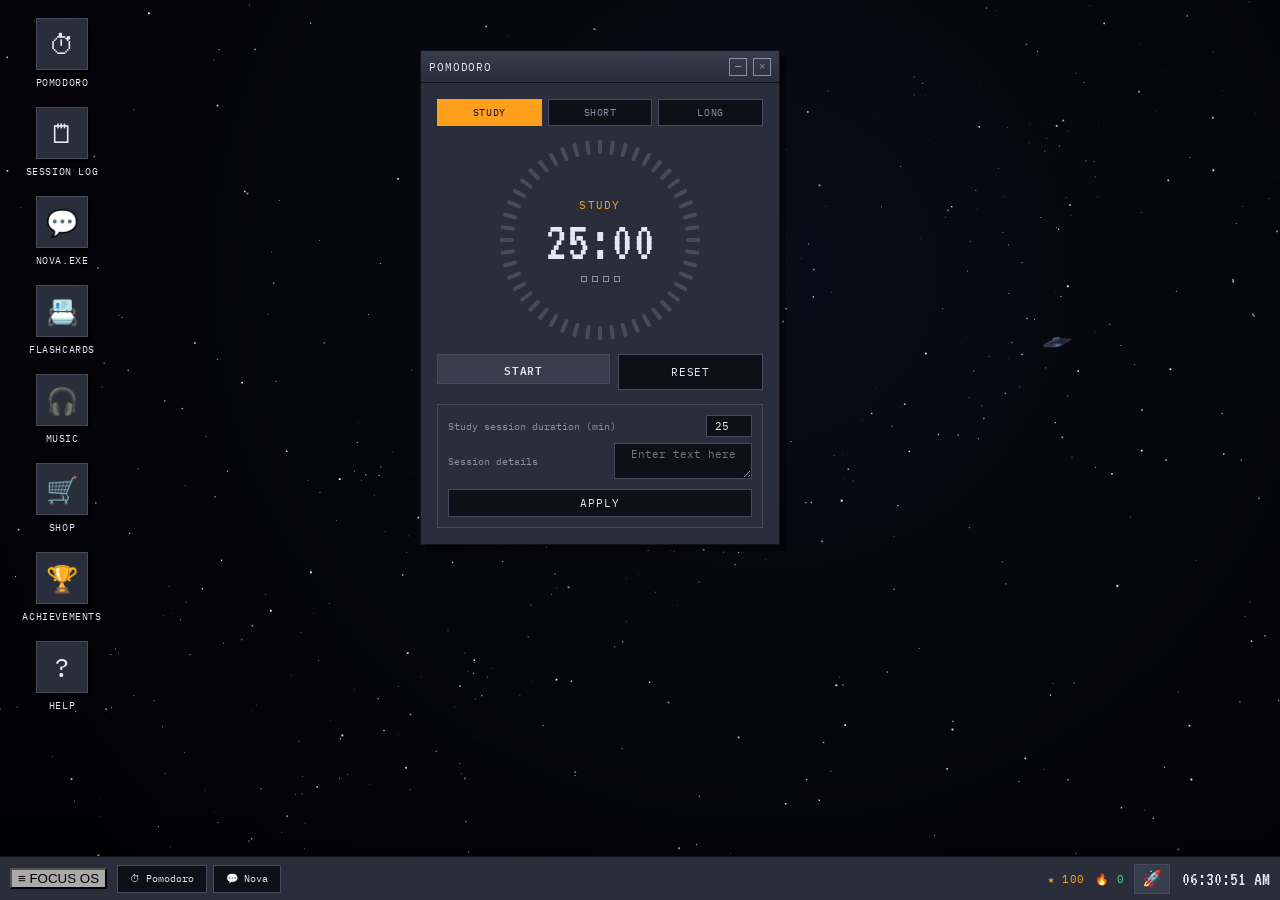
==== commit 4864f671: "New songs" ====
--- a/docs/index.html
+++ b/docs/index.html
@@ -338,8 +338,10 @@
             <button class="music-controls" onclick="nextSong()">⏭</button>
           </div>
           <audio id="falling-behind" src="fallingbehind.wav" onended="songFinished()"></audio>
+          <audio id="garden" src="garden.mp3" onended="songFinished()"></audio>
+          <audio id="interstellar" src="interstellar.mp3" onended="songFinished()"></audio>
           <audio id="from-the-start" src="fromthestart.mp3" onended="songFinished()"></audio>
-          <audio id="interstellar" src="interstellar.m4a" onended="songFinished()"></audio>
+          <audio id="ditto" src="ditto.mp3" onended="songFinished()"></audio>
         </div>
       </div>
     </div>
--- a/docs/style.css
+++ b/docs/style.css
@@ -377,6 +377,7 @@
 
 .log-row {
     display: flex;
+    flex-wrap: wrap;
     justify-content: space-evenly;
     font-size: 11px;
     border-bottom: 1px solid var(--track);
@@ -709,4 +710,12 @@
 #taskbar {
   position: relative;
   z-index: 600;
+}
+
+.log-details {
+  font-size: 9px;
+  color: var(--muted);
+  width: 100%;
+  margin-top: 2px;
+  text-align: center;
 }
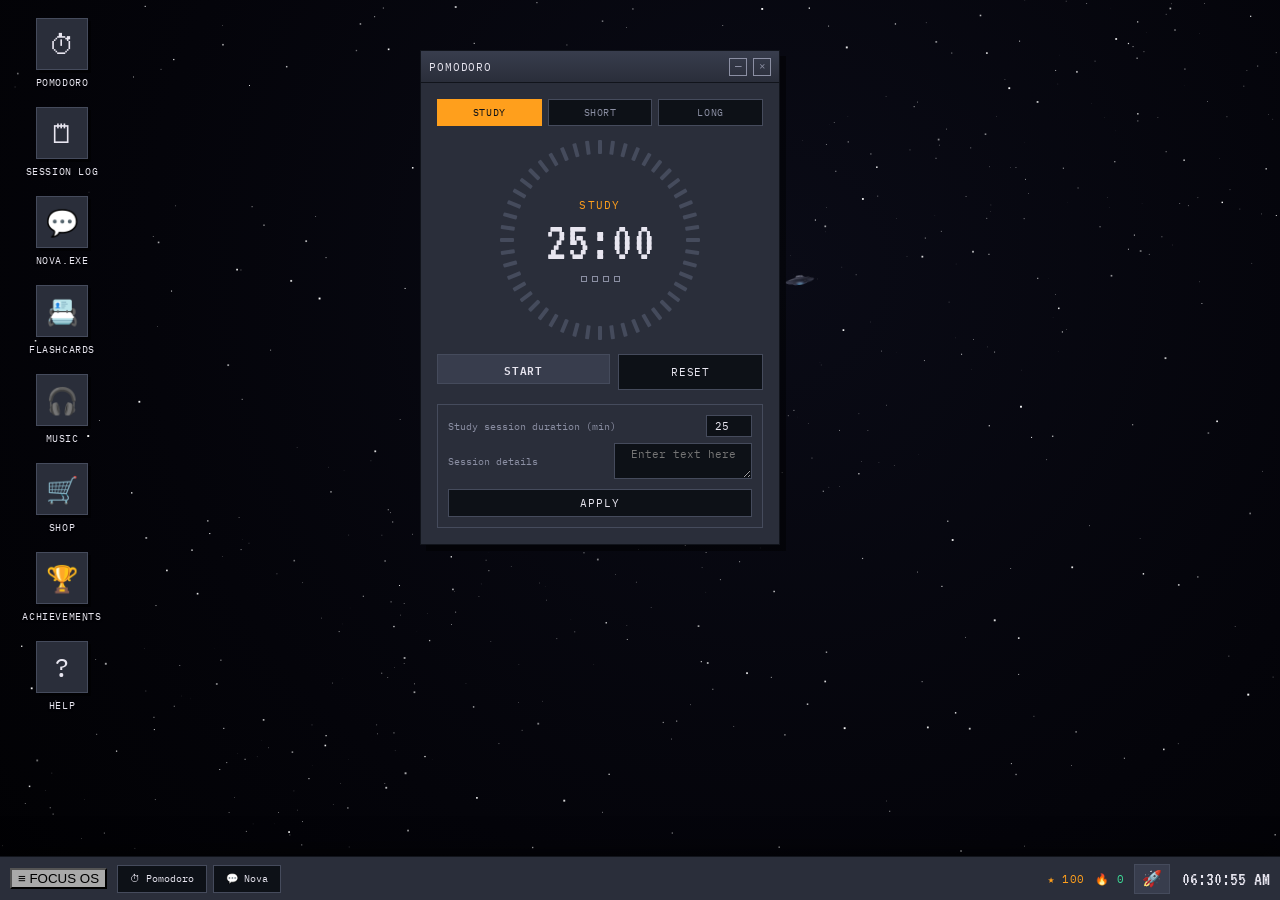
==== commit 2a8e8395: "Storyline" ====
--- a/docs/index.html
+++ b/docs/index.html
@@ -357,6 +357,15 @@
       <div class="content">
         <div class="log-header" style="font-size: 12.5px;">Frequently Asked Questions (FAQ)</div>
         <div class="log-header">
+          <b>- Who am I?</b>
+          <br>
+          <p>You are a member of an extraterrestrial civilization, exploring the galaxy one study session at a time. 
+            Destroying planets is a rite of passage in your culture. 
+            It is not seen as cruel, nor a punishment for what they could not control.<br>
+            It is an honor, a sign of respect. Only a planet considered worthy will be granted destruction.
+            You have been given a list of planets that have finally been deemed worthy. This is your first mission. Good luck.</p>
+        </div>
+        <div class="log-header">
           <b>- What is Pomodoro?</b>
           <br>
           <p>The pomodoro technique is a popular time management method that enhances productivity and prevents burnout by separating work into timed intervals with short breaks in between.</p>
@@ -364,7 +373,7 @@
           <p>Fun fact: The technique's name can be attributed to Cirillo's tomato-shaped kitchen timer, with Pomodoro being the Italian word for tomato.</p>
         </div>
         <div class="log-header">
-          <b>-How can I use the Pomodoro technique?</b>
+          <b>- How can I use the Pomodoro technique?</b>
           <br>
           <p style="margin-bottom: 0rem;">The structure of the Pomodoro technique is as follows:</p>
           <ol>
